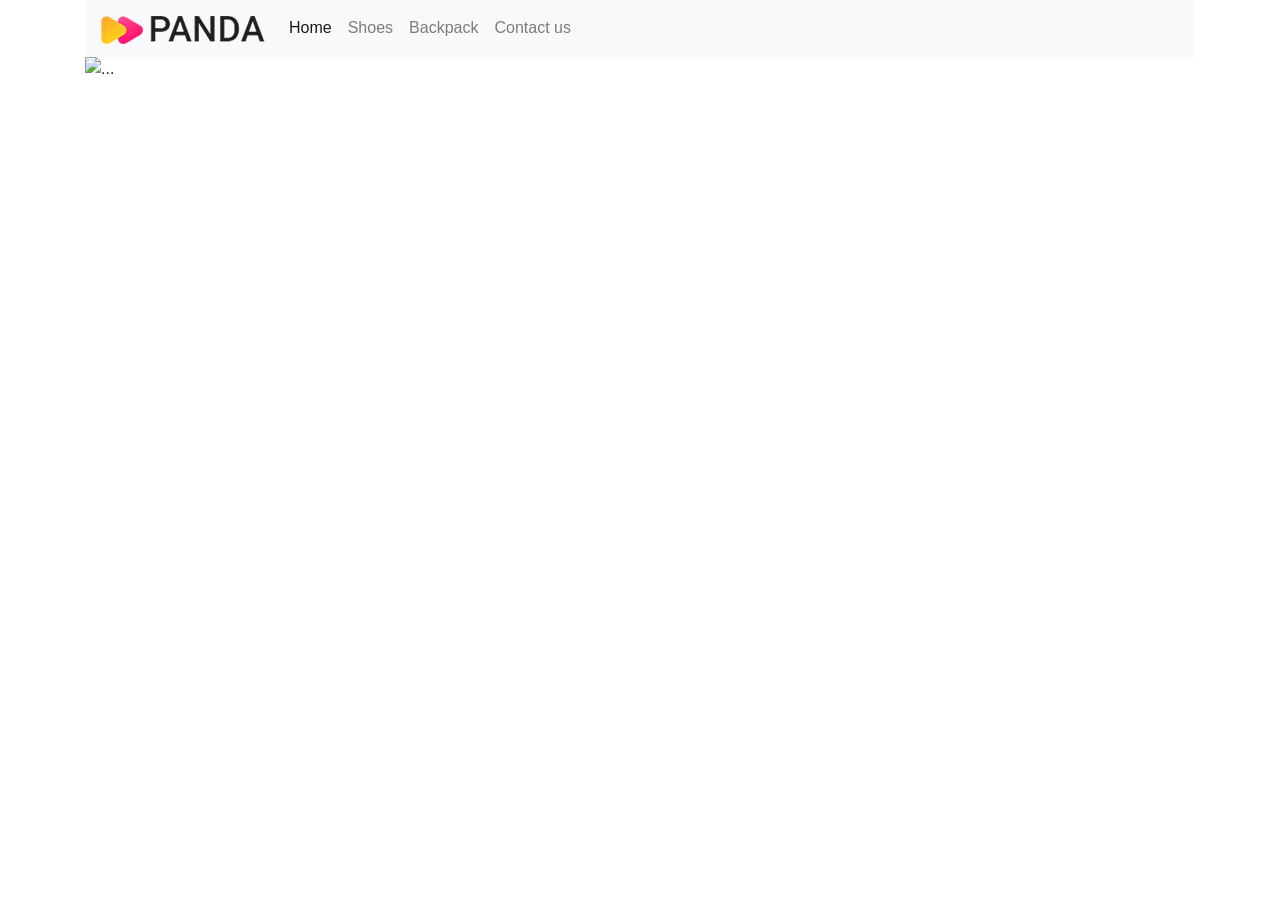
==== index.html @ 49f922fb "Carouisel add korsi" ====
<!DOCTYPE html>
<html lang="en">
<head>
    <meta charset="UTF-8">
    <meta name="viewport" content="width=device-width, initial-scale=1.0">
    <title>Panda commerce</title>
    <link rel="stylesheet" href="https://stackpath.bootstrapcdn.com/bootstrap/4.5.0/css/bootstrap.min.css" integrity="sha384-9aIt2nRpC12Uk9gS9baDl411NQApFmC26EwAOH8WgZl5MYYxFfc+NcPb1dKGj7Sk" crossorigin="anonymous">
    <link rel="stylesheet" href="style.css">
</head>
<body>
    <!--Eikhaen Navbar Start hoise-->
    <div class="container">
    <nav class="navbar navbar-expand-lg navbar-light bg-light">
        <a class="navbar-brand" href="#">
            <img src="images/logo.png" alt="">
        </a>
        <button class="navbar-toggler" type="button" data-toggle="collapse" data-target="#navbarNav" aria-controls="navbarNav" aria-expanded="false" aria-label="Toggle navigation">
          <span class="navbar-toggler-icon"></span>
        </button>
        <div class="collapse navbar-collapse" id="navbarNav">
          <ul class="navbar-nav">
            <li class="nav-item active">
              <a class="nav-link" href="#">Home <span class="sr-only">(current)</span></a>
            </li>
            <li class="nav-item">
              <a class="nav-link" href="#shoes">Shoes</a>
            </li>
            <li class="nav-item">
              <a class="nav-link" href="#backpack">Backpack</a>
            </li>
            <li class="nav-item">
              <a class="nav-link" href="#subscribe">Contact us</a>
            </li>
          </ul>
        </div>
      </nav>
    </div>
    <!--Eikhane Navbar sesh hoise-->

    <!--Eikhane Carousel er kaj shur hoise-->
    <div class="container">
        <div id="carouselExampleControls" class="carousel slide" data-ride="carousel">
            <div class="carousel-inner">
              <div class="carousel-item active">
                <img src="..." class="d-block w-100" alt="...">
              </div>
              <div class="carousel-item">
                <img src="..." class="d-block w-100" alt="...">
              </div>
              <div class="carousel-item">
                <img src="..." class="d-block w-100" alt="...">
              </div>
            </div>
            <a class="carousel-control-prev" href="#carouselExampleControls" role="button" data-slide="prev">
              <span class="carousel-control-prev-icon" aria-hidden="true"></span>
              <span class="sr-only">Previous</span>
            </a>
            <a class="carousel-control-next" href="#carouselExampleControls" role="button" data-slide="next">
              <span class="carousel-control-next-icon" aria-hidden="true"></span>
              <span class="sr-only">Next</span>
            </a>
          </div>
    </div>
    <!--Eikhane Carousel er kaj sesh hoise-->








    <script src="https://code.jquery.com/jquery-3.5.1.slim.min.js" integrity="sha384-DfXdz2htPH0lsSSs5nCTpuj/zy4C+OGpamoFVy38MVBnE+IbbVYUew+OrCXaRkfj" crossorigin="anonymous"></script>
<script src="https://cdn.jsdelivr.net/npm/popper.js@1.16.0/dist/umd/popper.min.js" integrity="sha384-Q6E9RHvbIyZFJoft+2mJbHaEWldlvI9IOYy5n3zV9zzTtmI3UksdQRVvoxMfooAo" crossorigin="anonymous"></script>
<script src="https://stackpath.bootstrapcdn.com/bootstrap/4.5.0/js/bootstrap.min.js" integrity="sha384-OgVRvuATP1z7JjHLkuOU7Xw704+h835Lr+6QL9UvYjZE3Ipu6Tp75j7Bh/kR0JKI" crossorigin="anonymous"></script>  
</body>
</html>
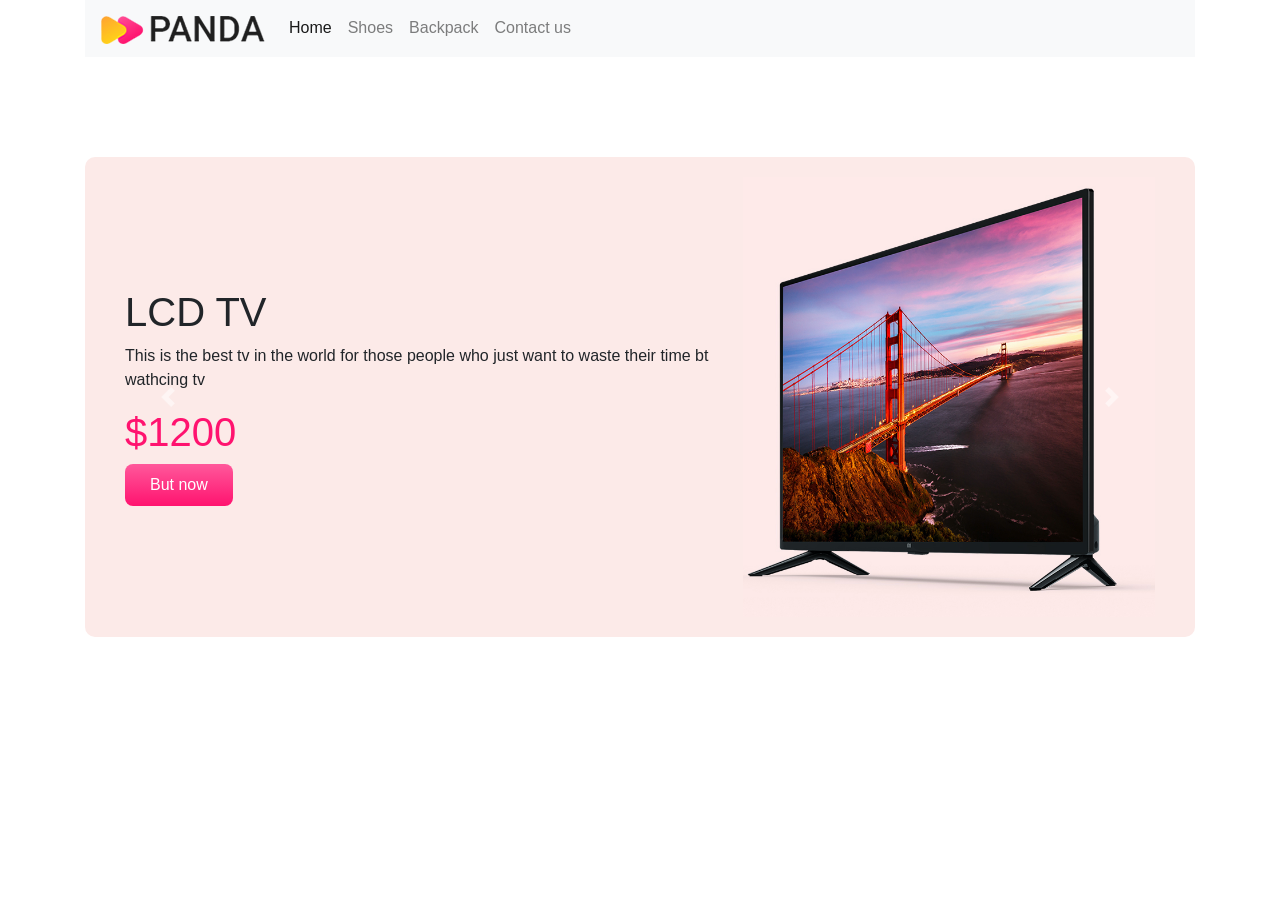
==== commit f764cf4d: "coursol" ====
--- a/index.html
+++ b/index.html
@@ -39,16 +39,46 @@
 
     <!--Eikhane Carousel er kaj shur hoise-->
     <div class="container">
-        <div id="carouselExampleControls" class="carousel slide" data-ride="carousel">
+        <div id="carouselExampleControls" class="carousel slide orange-bg" data-ride="carousel" data-interval="3000">
             <div class="carousel-inner">
               <div class="carousel-item active">
-                <img src="..." class="d-block w-100" alt="...">
+                <div class="row align-items-center">
+                    <div class="col-md-7">
+                        <h1>LCD TV </h1>
+                        <p>This is the best tv in the world for those people who just want to waste their time bt wathcing tv </p>
+                        <h1 class="price">$1200</h1>
+                        <button class="buy-now-button">But now</button>
+                    </div>
+                    <div class="col-md-5">
+                        <img src="images/banner-images/tv.png" class="d-block w-100" alt="...">
+                    </div>
+                </div>
               </div>
               <div class="carousel-item">
-                <img src="..." class="d-block w-100" alt="...">
+                <div class="row align-items-center">
+                    <div class="col-md-7">
+                        <h1>Mi Headphone</h1>
+                        <p>This is the best tv in the world for those people who just want to waste their time bt wathcing tv </p>
+                        <h1 class="price">$300</h1>
+                        <button class="buy-now-button">But now</button>
+                    </div>
+                    <div class="col-md-5">
+                        <img src="images/banner-images/headphone.png" class="d-block w-100" alt="...">
+                    </div>
+                </div>
               </div>
               <div class="carousel-item">
-                <img src="..." class="d-block w-100" alt="...">
+                <div class="row align-items-center">
+                    <div class="col-md-7">
+                        <h1>Xbox pro</h1>
+                        <p>This is the best tv in the world for those people who just want to waste their time bt wathcing tv </p>
+                        <h1 class="price">$600</h1>
+                        <button class="buy-now-button">But now</button>
+                    </div>
+                    <div class="col-md-5">
+                        <img src="images/banner-images/xbox.png" class="d-block w-100" alt="...">
+                    </div>
+                </div>
               </div>
             </div>
             <a class="carousel-control-prev" href="#carouselExampleControls" role="button" data-slide="prev">
--- a/style.css
+++ b/style.css
@@ -0,0 +1,21 @@
+.container{
+    margin-bottom: 100px;
+}
+.orange-bg{
+    background-color: #fceae8;
+    border-radius: 10px;
+}
+.carousel-item{
+    padding: 20px 40px;
+}
+.price{
+    color: #ff136f;
+}
+.buy-now-button{
+    background-image: linear-gradient( #ff589b 0%, #ff136f 100%);
+    color: #fff;
+    border: none;
+    border-radius: 8px;
+    padding: 9px 25px;
+    cursor: pointer;
+}
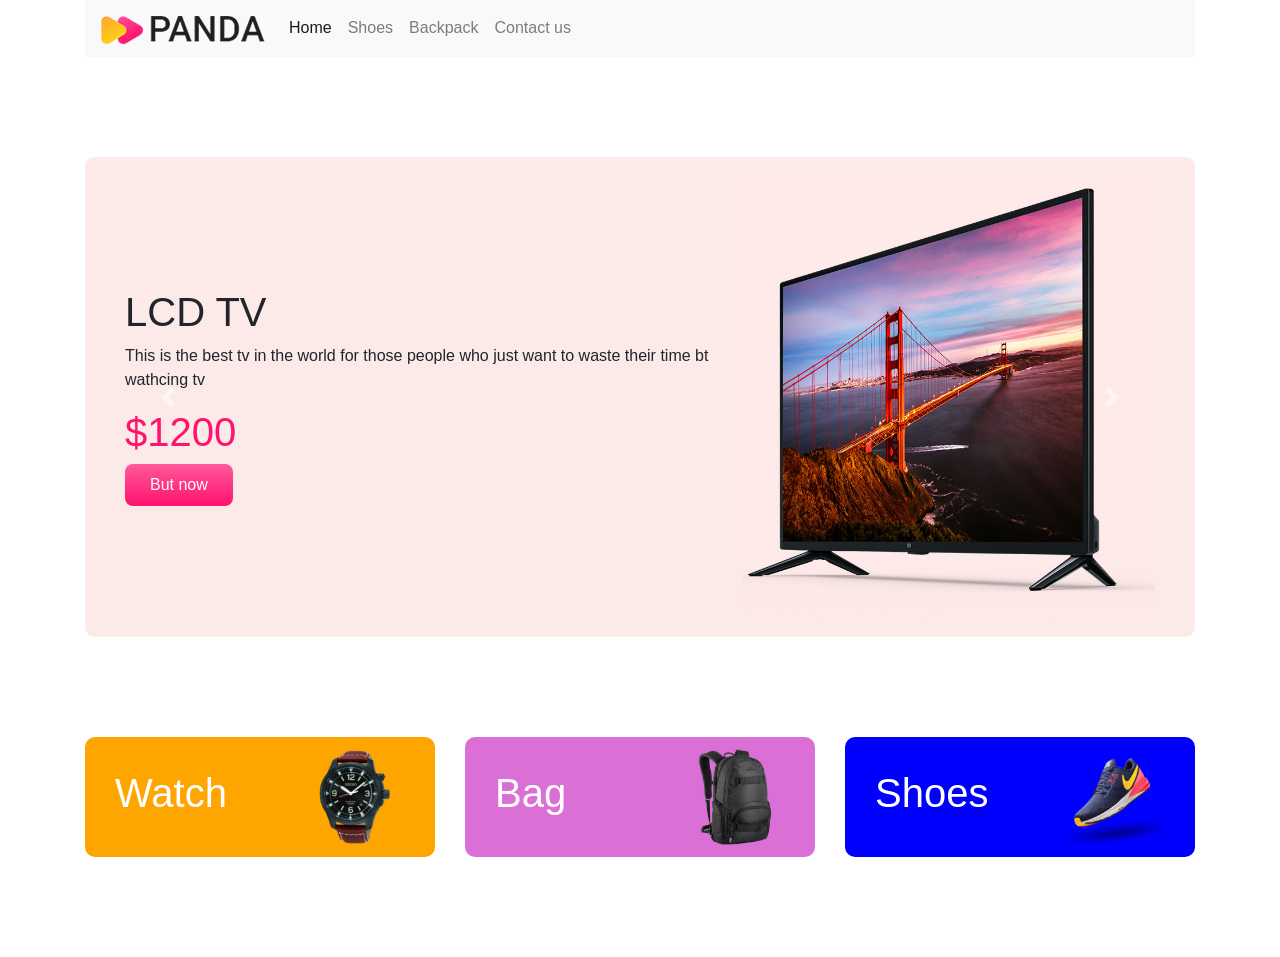
==== commit c2810c5a: "categories" ====
--- a/index.html
+++ b/index.html
@@ -93,6 +93,31 @@
     </div>
     <!--Eikhane Carousel er kaj sesh hoise-->
 
+    <!--Eikhane coursel er nicher part er kaj shuru hoise-->
+    <div class="container categories">
+      <div class="row">
+        <div class="col-md-4">
+          <div class="d-flex align-items-center d-flex justify-content-between cat1">
+            <h1>Watch</h1>
+            <img src="images/categories/watch.png" alt="">
+          </div>
+        </div>
+        <div class="col-md-4">
+          <div class="d-flex align-items-center d-flex justify-content-between cat2">
+            <h1>Bag</h1>
+          <img src="images/categories/bag.png" alt="">
+          </div>
+        </div>
+        <div class="col-md-4">
+          <div class="d-flex align-items-center d-flex justify-content-between cat3">
+            <h1>Shoes</h1>
+            <img src="images/categories/shoes.png" alt="">
+          </div>
+        </div>
+      </div>
+    </div>
+    <!--Eikhane coursel er nicher part er kaj sesh hoise-->
+
 
 
 
--- a/style.css
+++ b/style.css
@@ -19,3 +19,23 @@
     padding: 9px 25px;
     cursor: pointer;
 }
+.categories h1{
+    color: white;
+}
+.categories img{
+    width: 100px;
+}
+.cat1, .cat2, .cat3{
+    padding: 10px 30px;
+    border-radius: 10px;
+    cursor: pointer;
+}
+.cat1{
+    background-color: orange;
+}
+.cat2{
+    background-color: orchid;
+}
+.cat3{
+    background-color: blue;
+}
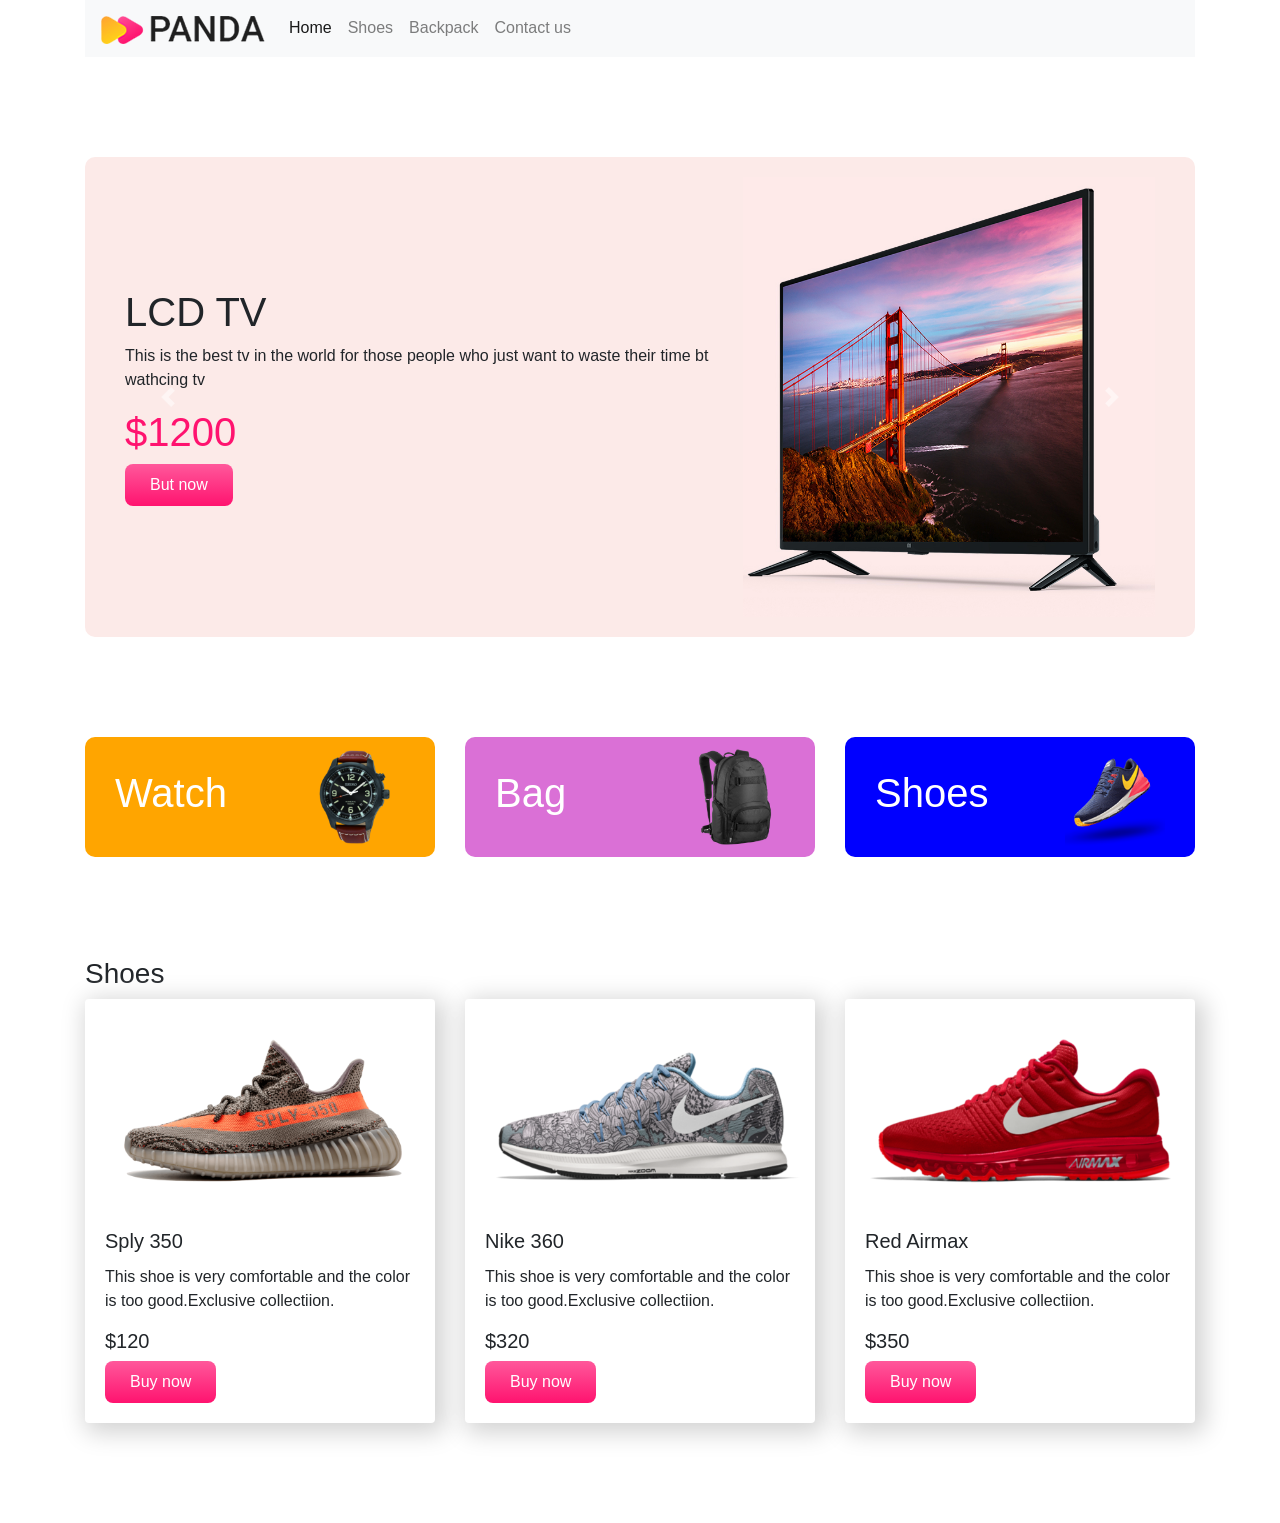
==== commit 305138da: "shies" ====
--- a/index.html
+++ b/index.html
@@ -38,7 +38,7 @@
     <!--Eikhane Navbar sesh hoise-->
 
     <!--Eikhane Carousel er kaj shur hoise-->
-    <div class="container">
+    <div class="container" id="Home">
         <div id="carouselExampleControls" class="carousel slide orange-bg" data-ride="carousel" data-interval="3000">
             <div class="carousel-inner">
               <div class="carousel-item active">
@@ -73,7 +73,7 @@
                         <h1>Xbox pro</h1>
                         <p>This is the best tv in the world for those people who just want to waste their time bt wathcing tv </p>
                         <h1 class="price">$600</h1>
-                        <button class="buy-now-button">But now</button>
+                        <button class="buy-now-button">Buy now</button>
                     </div>
                     <div class="col-md-5">
                         <img src="images/banner-images/xbox.png" class="d-block w-100" alt="...">
@@ -118,6 +118,41 @@
     </div>
     <!--Eikhane coursel er nicher part er kaj sesh hoise-->
 
+    <!--Eikhane shoe er container start-->
+    <div class="container shoes" id="shoes">
+      <h3>Shoes</h3>
+      <div class="card-deck">
+        <div class="card">
+          <img src="images/shoes/shoe-1.png" class="card-img-top" alt="...">
+          <div class="card-body">
+            <h5 class="card-title">Sply 350</h5>
+            <p class="card-text">This shoe is very comfortable and the color is too good.Exclusive collectiion.</p>
+            <h5>$120</h5>
+            <button class="buy-now-button">Buy now</button>
+          </div>
+        </div>
+        <div class="card">
+          <img src="images/shoes/shoe-2.png" class="card-img-top" alt="...">
+          <div class="card-body">
+            <h5 class="card-title">Nike 360</h5>
+            <p class="card-text">This shoe is very comfortable and the color is too good.Exclusive collectiion.</p>
+            <h5>$320</h5>
+            <button class="buy-now-button">Buy now</button>
+          </div>
+        </div>
+        <div class="card">
+          <img src="images/shoes/shoe-3.png" class="card-img-top" alt="...">
+          <div class="card-body">
+            <h5 class="card-title">Red Airmax</h5>
+            <p class="card-text">This shoe is very comfortable and the color is too good.Exclusive collectiion.</p>
+            <h5>$350</h5>
+            <button class="buy-now-button">Buy now</button>
+          </div>
+        </div>
+      </div>
+    </div>
+    <!--Eikhane shoe er container sesh-->
+
 
 
 
--- a/style.css
+++ b/style.css
@@ -39,3 +39,7 @@
 .cat3{
     background-color: blue;
 }
+.card{
+    border: none;
+    box-shadow: 5px 5px 25px 5px lightgray ;
+}
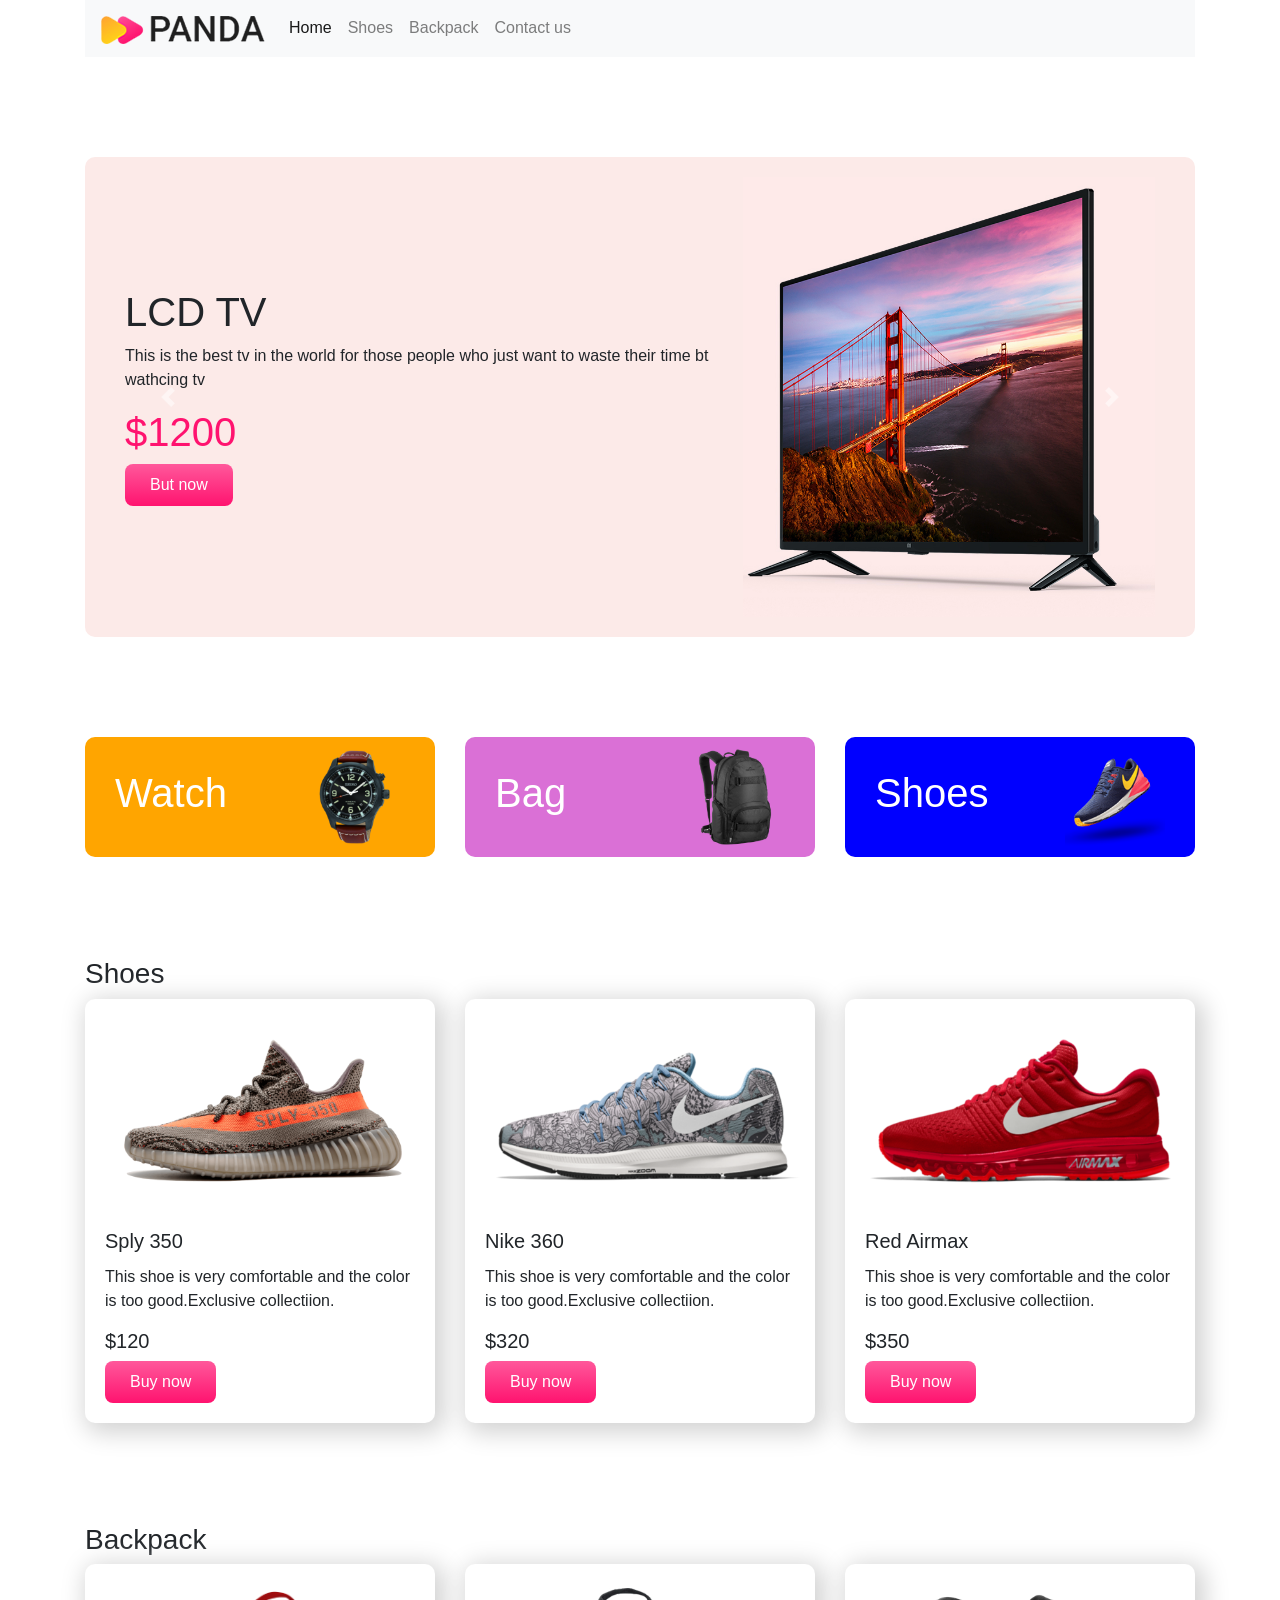
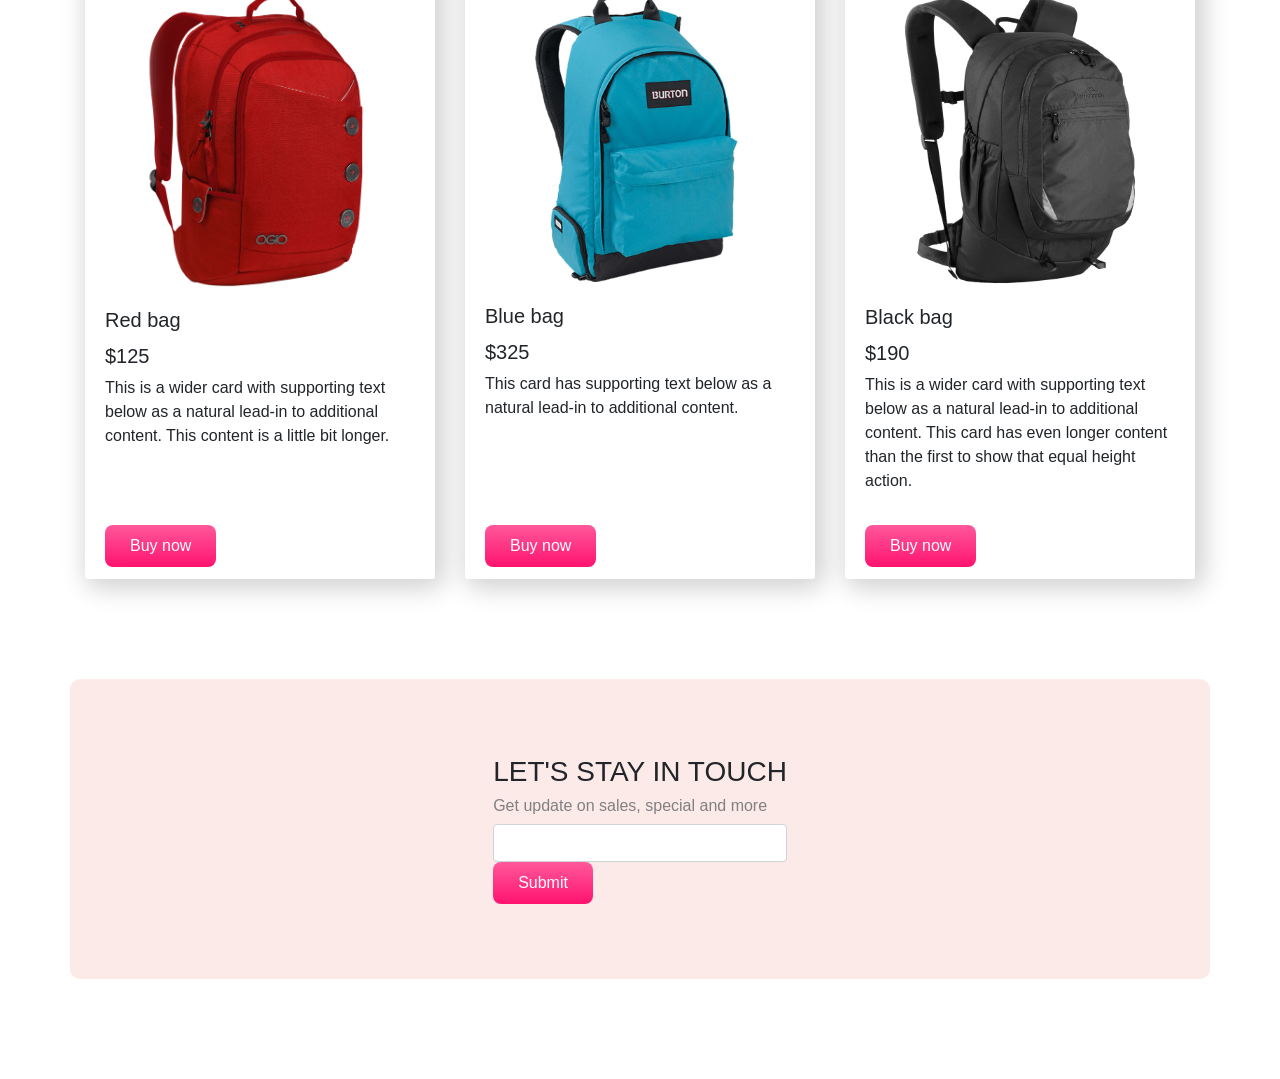
==== commit 2db7d1d7: "contact" ====
--- a/index.html
+++ b/index.html
@@ -39,7 +39,7 @@
 
     <!--Eikhane Carousel er kaj shur hoise-->
     <div class="container" id="Home">
-        <div id="carouselExampleControls" class="carousel slide orange-bg" data-ride="carousel" data-interval="3000">
+        <div id="carouselExampleControls" class="carousel slide orange-bg" data-ride="carousel" data-interval="2200">
             <div class="carousel-inner">
               <div class="carousel-item active">
                 <div class="row align-items-center">
@@ -153,6 +153,57 @@
     </div>
     <!--Eikhane shoe er container sesh-->
 
+    <!--Eikhane backpack er kaj start hoise-->
+    <div class="container" id="backpack">
+      <h3>Backpack</h3>
+      <div class="card-deck">
+        <div class="card">
+          <img src="images/bags/bag-1.png" class="card-img-top" alt="...">
+          <div class="card-body">
+            <h5 class="card-title">Red bag</h5>
+            <h5>$125</h5>
+            <p class="card-text">This is a wider card with supporting text below as a natural lead-in to additional content. This content is a little bit longer.</p>
+          </div>
+          <div class="card-footer">
+            <button class="buy-now-button">Buy now</button>
+          </div>
+        </div>
+        <div class="card">
+          <img src="images/bags/bag-2.png" class="card-img-top" alt="...">
+          <div class="card-body">
+            <h5 class="card-title">Blue bag</h5>
+            <h5>$325</h5>
+            <p class="card-text">This card has supporting text below as a natural lead-in to additional content.</p>
+          </div>
+          <div class="card-footer">
+            <button class="buy-now-button">Buy now</button>
+          </div>
+        </div>
+        <div class="card">
+          <img src="images/bags/bag-3.png" class="card-img-top" alt="...">
+          <div class="card-body">
+            <h5 class="card-title">Black bag</h5>
+            <h5>$190</h5>
+            <p class="card-text">This is a wider card with supporting text below as a natural lead-in to additional content. This card has even longer content than the first to show that equal height action.</p>
+          </div>
+          <div class="card-footer">
+            <button class="buy-now-button">Buy now</button>
+          </div>
+        </div>
+      </div>
+    </div>
+    <!--Eikhane backpack er kaj sesh hoie-->
+
+    <!--Eikhane contact er kaj start hoise-->
+    <div class="container d-flex justify-content-center align-items-center orange-bg" id="subscribe">
+      <div>
+        <h3>LET'S STAY IN TOUCH</h3>
+        <h6>Get update on sales, special and more</h6>
+        <input class="form-control" type="text">
+        <button class="buy-now-button">Submit</button>
+      </div>
+    </div>
+    <!--Eikhane contact er kaj sesh hoise-->
 
 
 
--- a/style.css
+++ b/style.css
@@ -41,5 +41,16 @@
 }
 .card{
     border: none;
+    border-radius: 10px;
     box-shadow: 5px 5px 25px 5px lightgray ;
 }
+.card-footer{
+    background-color: white;
+    border-top: none;
+}
+#subscribe{
+    height: 300px;
+}
+#subscribe h6{
+    color: gray;
+}
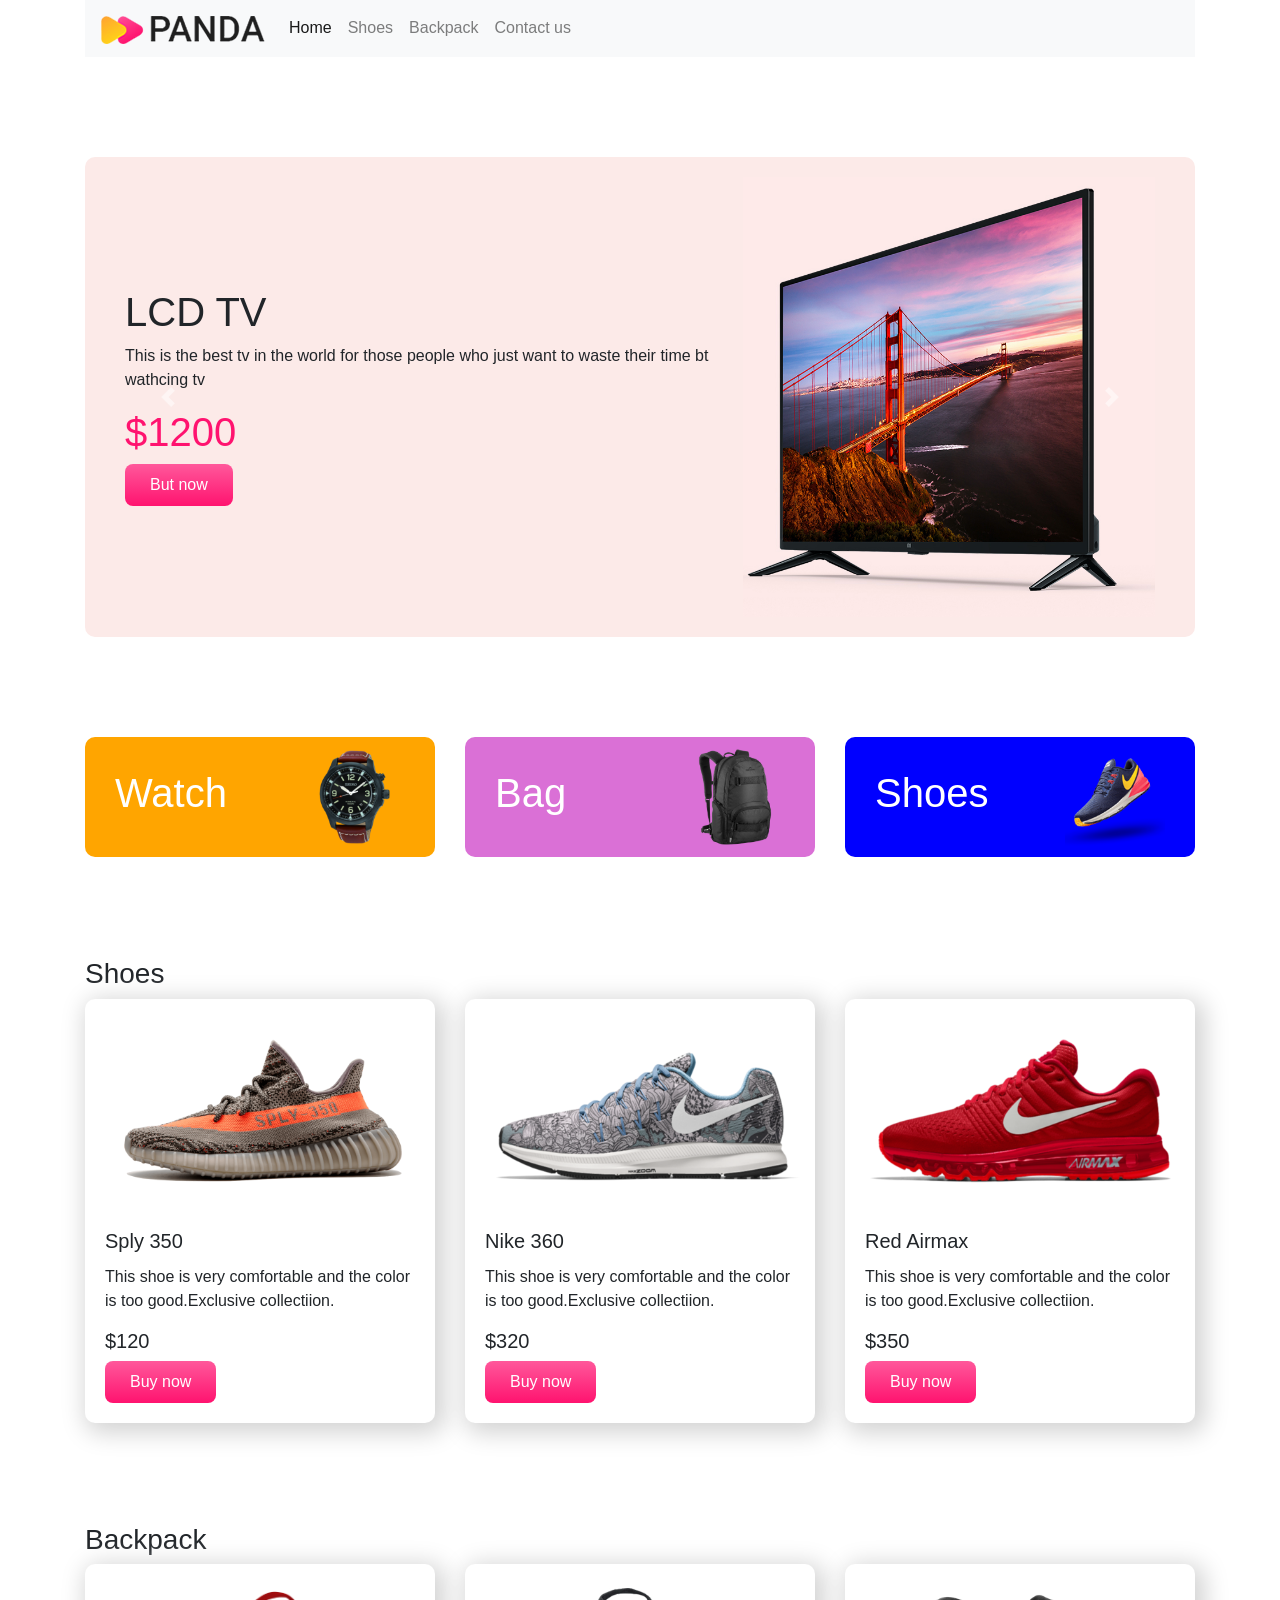
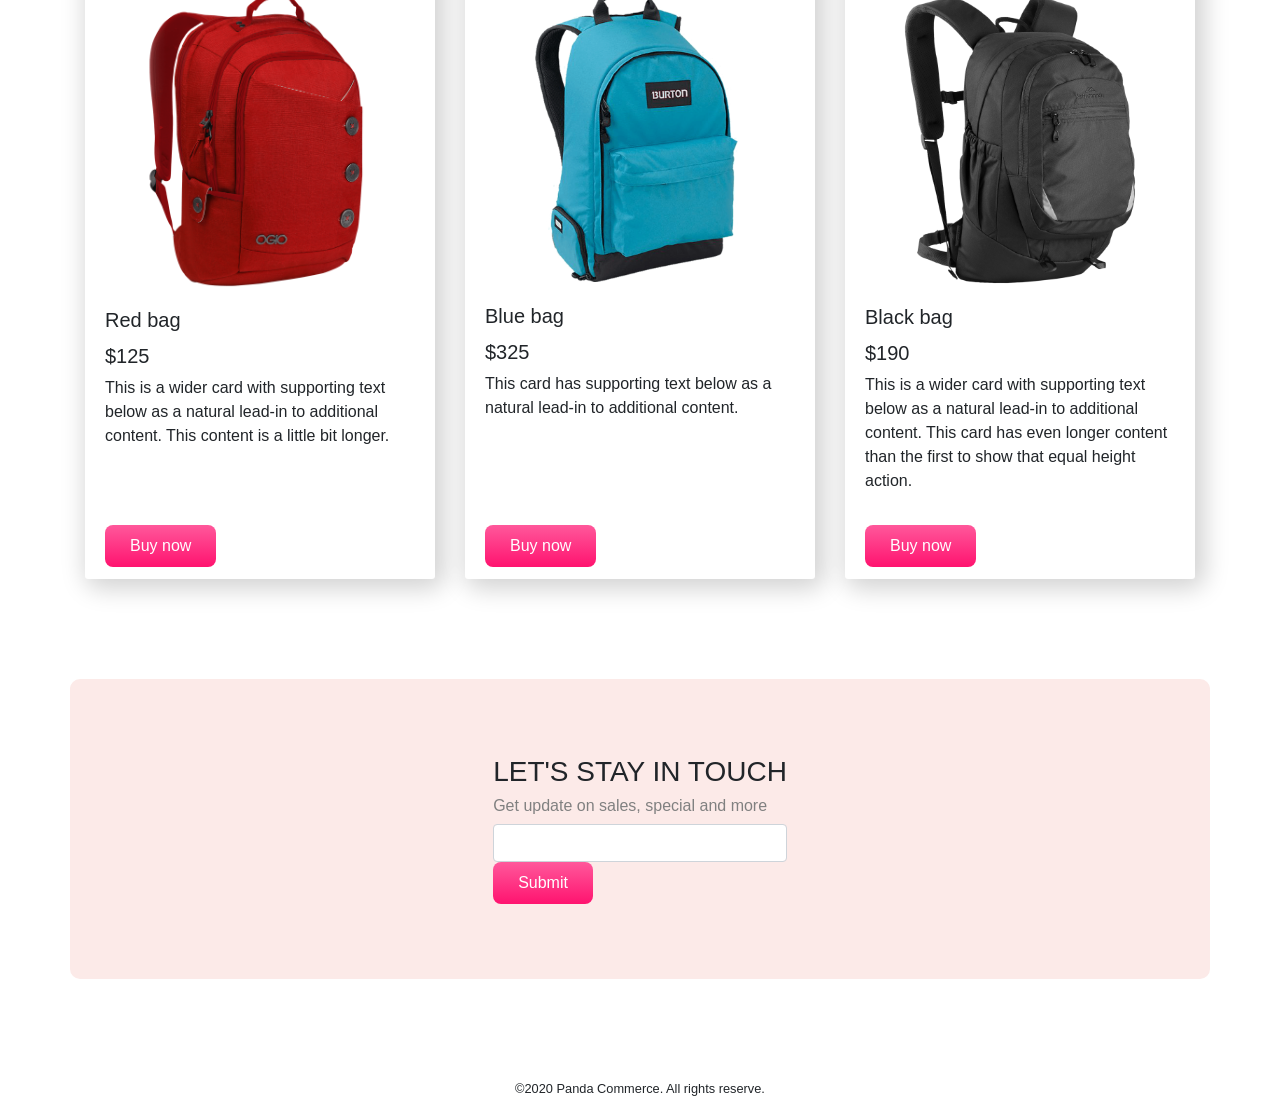
==== commit 9ae9432e: "All done" ====
--- a/index.html
+++ b/index.html
@@ -205,8 +205,11 @@
     </div>
     <!--Eikhane contact er kaj sesh hoise-->
 
-
-
+    <!--Eikhane footer start-->
+    <footer class="d-flex justify-content-center">
+      <small>©2020 Panda Commerce. All rights reserve.</small>
+    </footer>
+    <!--Eikhane footer sesh-->
 
 
 
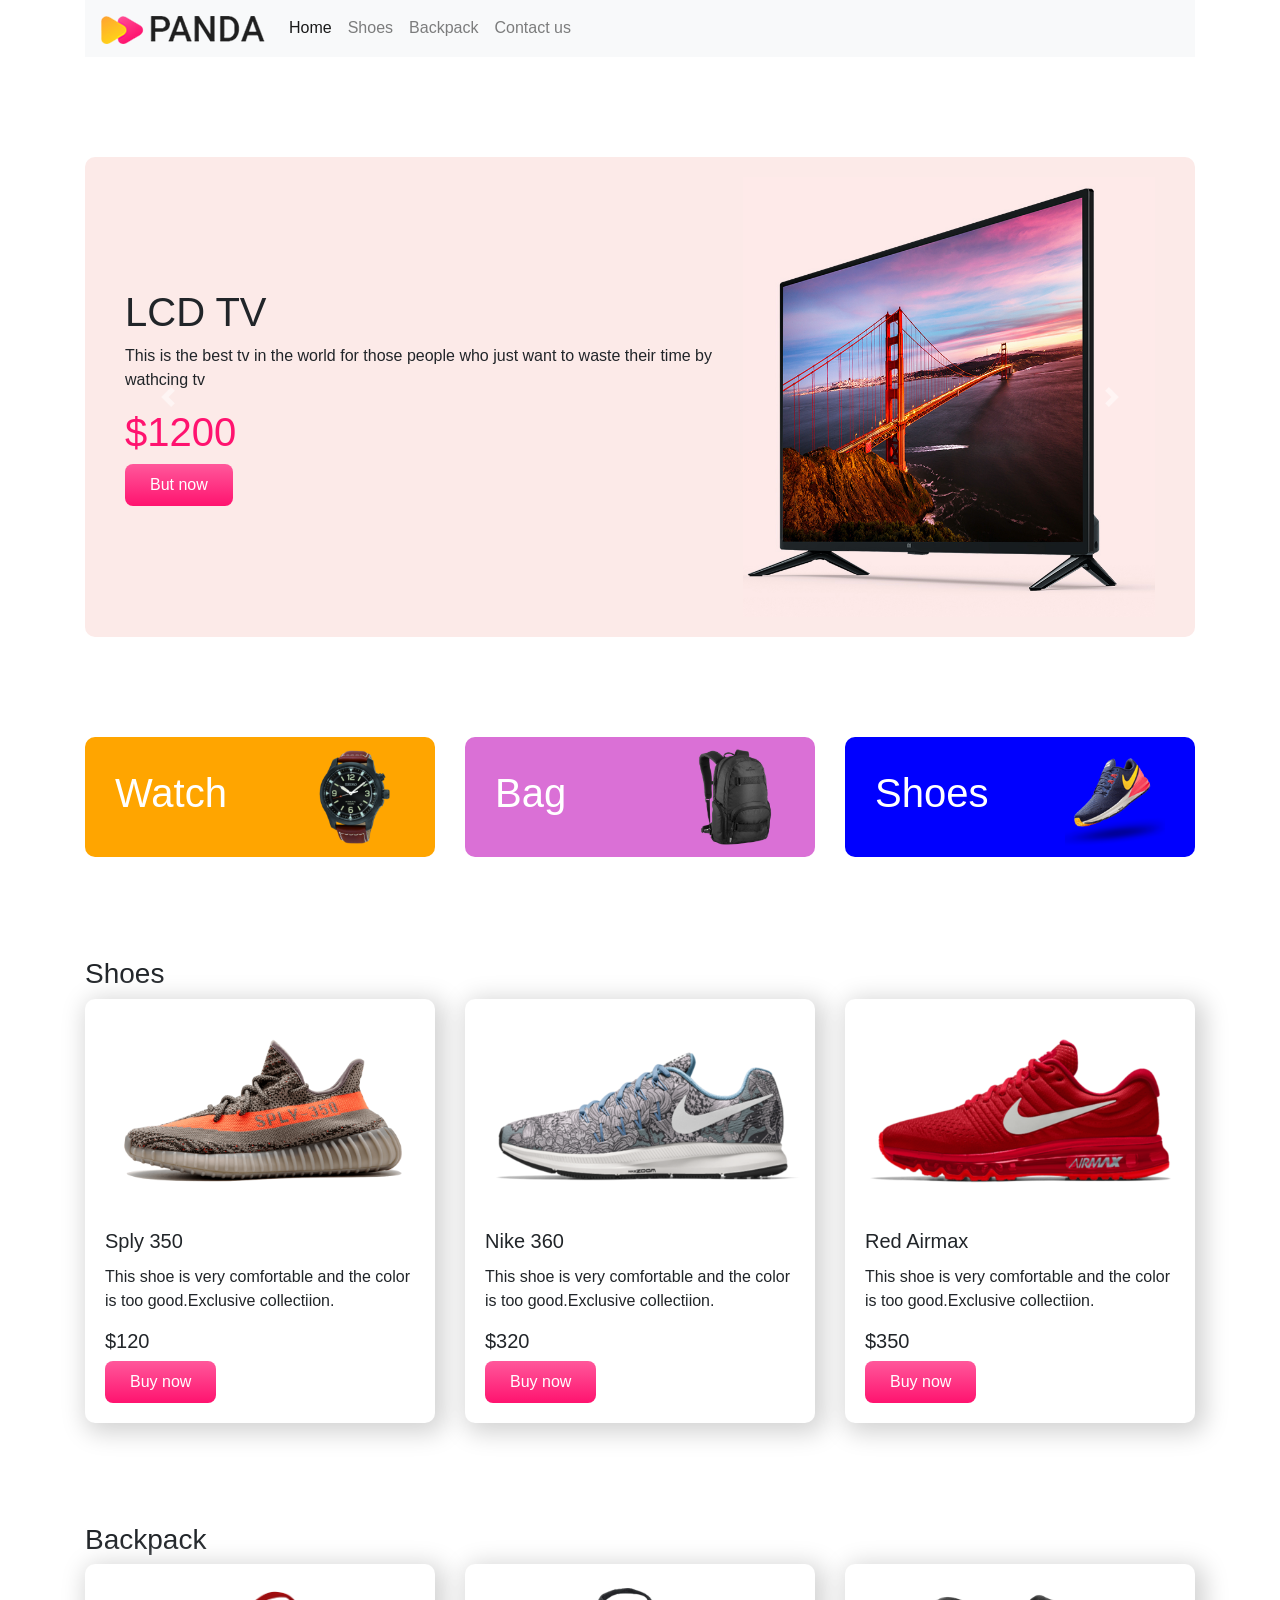
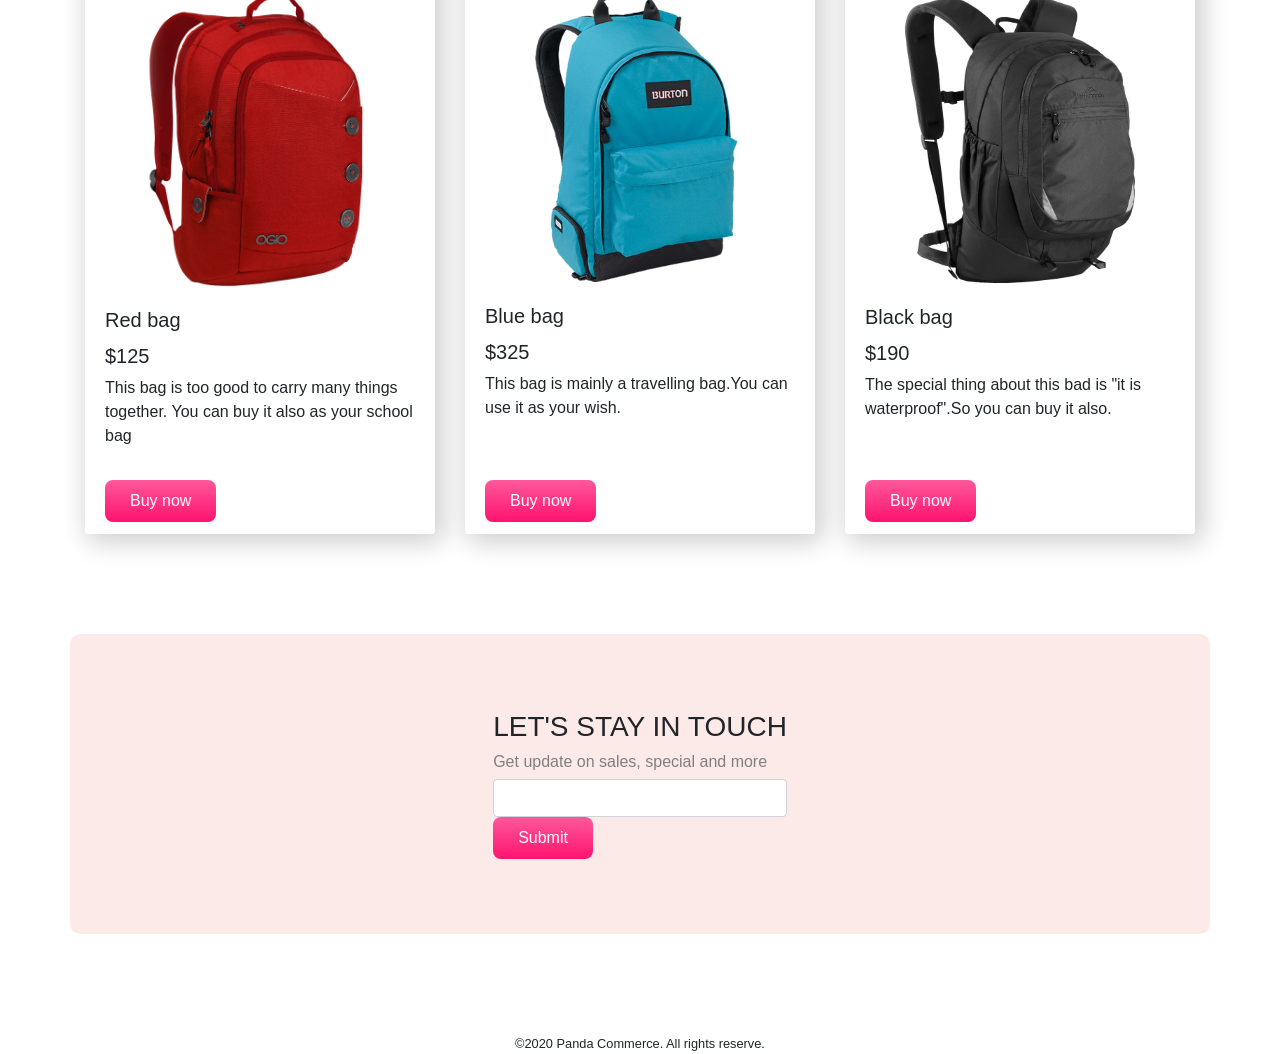
==== commit 3170d444: "Everything is done" ====
--- a/index.html
+++ b/index.html
@@ -39,13 +39,13 @@
 
     <!--Eikhane Carousel er kaj shur hoise-->
     <div class="container" id="Home">
-        <div id="carouselExampleControls" class="carousel slide orange-bg" data-ride="carousel" data-interval="2200">
+        <div id="carouselExampleControls" class="carousel slide orange-bg" data-ride="carousel" data-interval="2500">
             <div class="carousel-inner">
               <div class="carousel-item active">
                 <div class="row align-items-center">
                     <div class="col-md-7">
                         <h1>LCD TV </h1>
-                        <p>This is the best tv in the world for those people who just want to waste their time bt wathcing tv </p>
+                        <p>This is the best tv in the world for those people who just want to waste their time by wathcing tv </p>
                         <h1 class="price">$1200</h1>
                         <button class="buy-now-button">But now</button>
                     </div>
@@ -58,7 +58,7 @@
                 <div class="row align-items-center">
                     <div class="col-md-7">
                         <h1>Mi Headphone</h1>
-                        <p>This is the best tv in the world for those people who just want to waste their time bt wathcing tv </p>
+                        <p>This is the best headphone for those people who just want to waste their time by enjoying songs </p>
                         <h1 class="price">$300</h1>
                         <button class="buy-now-button">But now</button>
                     </div>
@@ -71,7 +71,7 @@
                 <div class="row align-items-center">
                     <div class="col-md-7">
                         <h1>Xbox pro</h1>
-                        <p>This is the best tv in the world for those people who just want to waste their time bt wathcing tv </p>
+                        <p>This is the best xbox for those people who just want to waste their time by playing video games.</p>
                         <h1 class="price">$600</h1>
                         <button class="buy-now-button">Buy now</button>
                     </div>
@@ -162,7 +162,7 @@
           <div class="card-body">
             <h5 class="card-title">Red bag</h5>
             <h5>$125</h5>
-            <p class="card-text">This is a wider card with supporting text below as a natural lead-in to additional content. This content is a little bit longer.</p>
+            <p class="card-text">This bag is too good to carry many things together. You can buy it also as your school bag</p>
           </div>
           <div class="card-footer">
             <button class="buy-now-button">Buy now</button>
@@ -173,7 +173,7 @@
           <div class="card-body">
             <h5 class="card-title">Blue bag</h5>
             <h5>$325</h5>
-            <p class="card-text">This card has supporting text below as a natural lead-in to additional content.</p>
+            <p class="card-text">This bag is mainly a travelling bag.You can use it as your wish.</p>
           </div>
           <div class="card-footer">
             <button class="buy-now-button">Buy now</button>
@@ -184,7 +184,7 @@
           <div class="card-body">
             <h5 class="card-title">Black bag</h5>
             <h5>$190</h5>
-            <p class="card-text">This is a wider card with supporting text below as a natural lead-in to additional content. This card has even longer content than the first to show that equal height action.</p>
+            <p class="card-text">The special thing about this bad is "it is waterproof".So you can buy it also.</p>
           </div>
           <div class="card-footer">
             <button class="buy-now-button">Buy now</button>
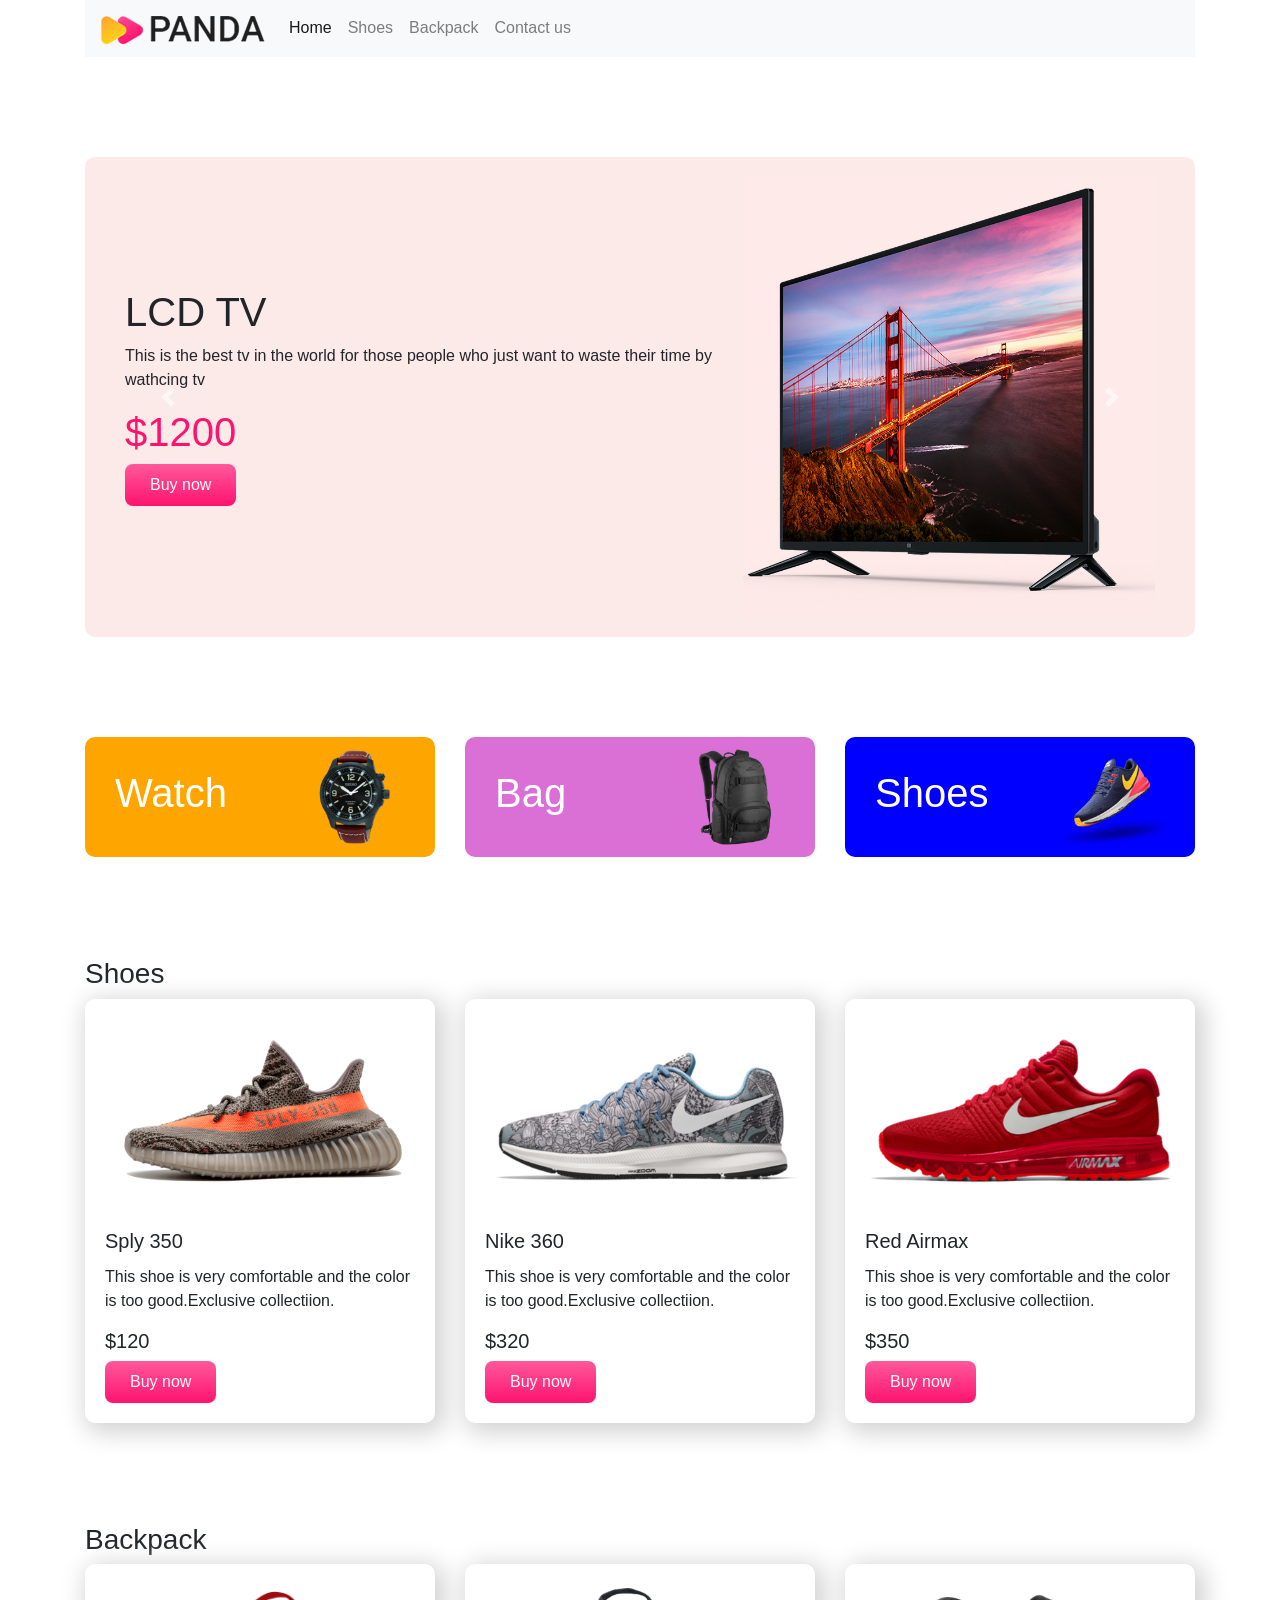
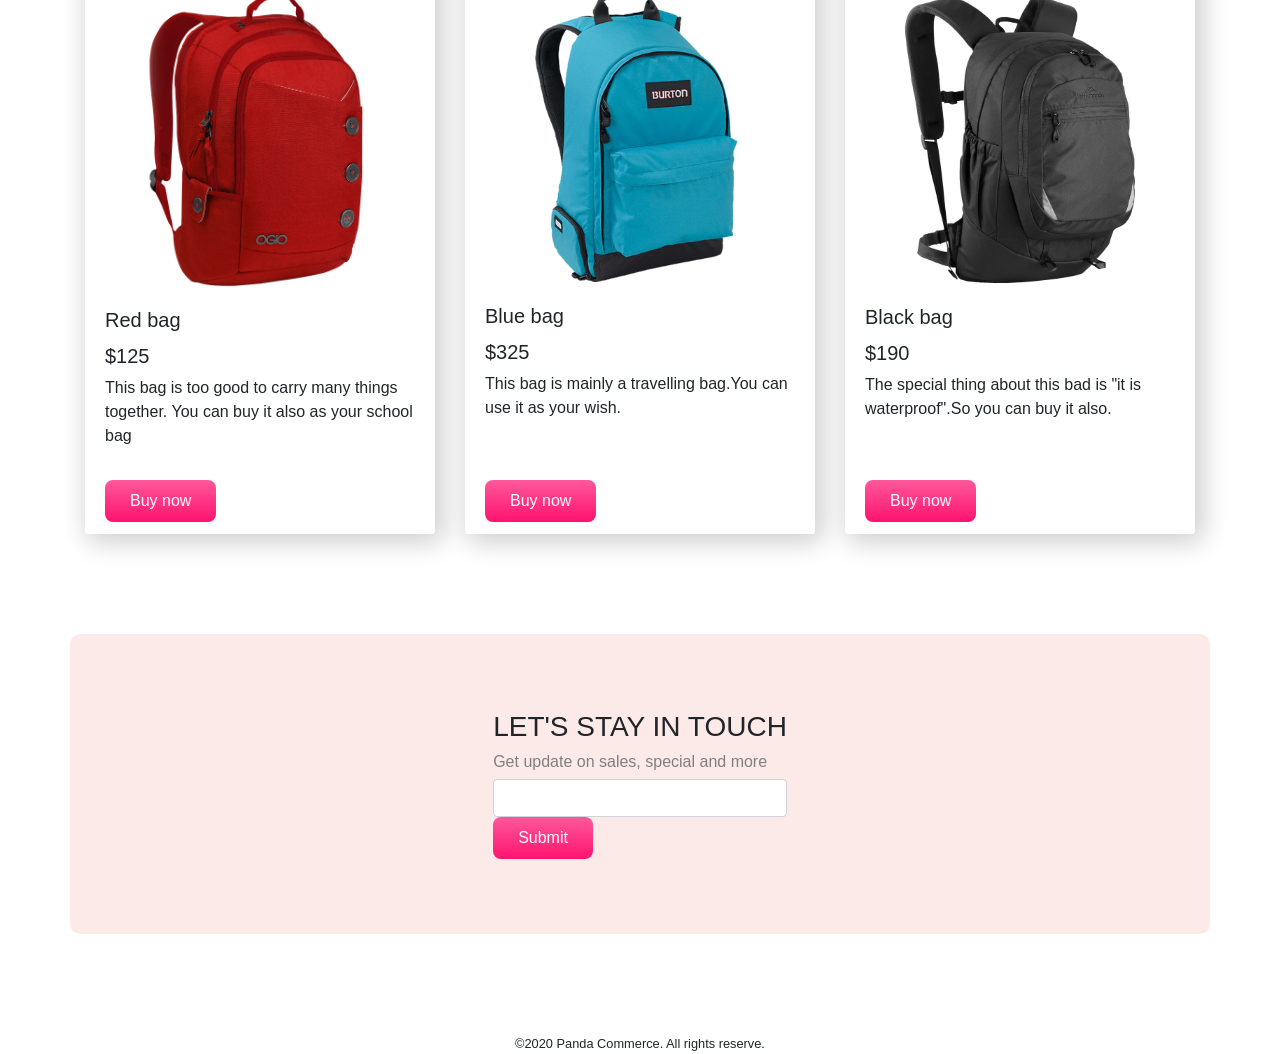
==== commit 2441c998: "Done" ====
--- a/index.html
+++ b/index.html
@@ -47,7 +47,7 @@
                         <h1>LCD TV </h1>
                         <p>This is the best tv in the world for those people who just want to waste their time by wathcing tv </p>
                         <h1 class="price">$1200</h1>
-                        <button class="buy-now-button">But now</button>
+                        <button class="buy-now-button">Buy now</button>
                     </div>
                     <div class="col-md-5">
                         <img src="images/banner-images/tv.png" class="d-block w-100" alt="...">
@@ -60,7 +60,7 @@
                         <h1>Mi Headphone</h1>
                         <p>This is the best headphone for those people who just want to waste their time by enjoying songs </p>
                         <h1 class="price">$300</h1>
-                        <button class="buy-now-button">But now</button>
+                        <button class="buy-now-button">Buy now</button>
                     </div>
                     <div class="col-md-5">
                         <img src="images/banner-images/headphone.png" class="d-block w-100" alt="...">
